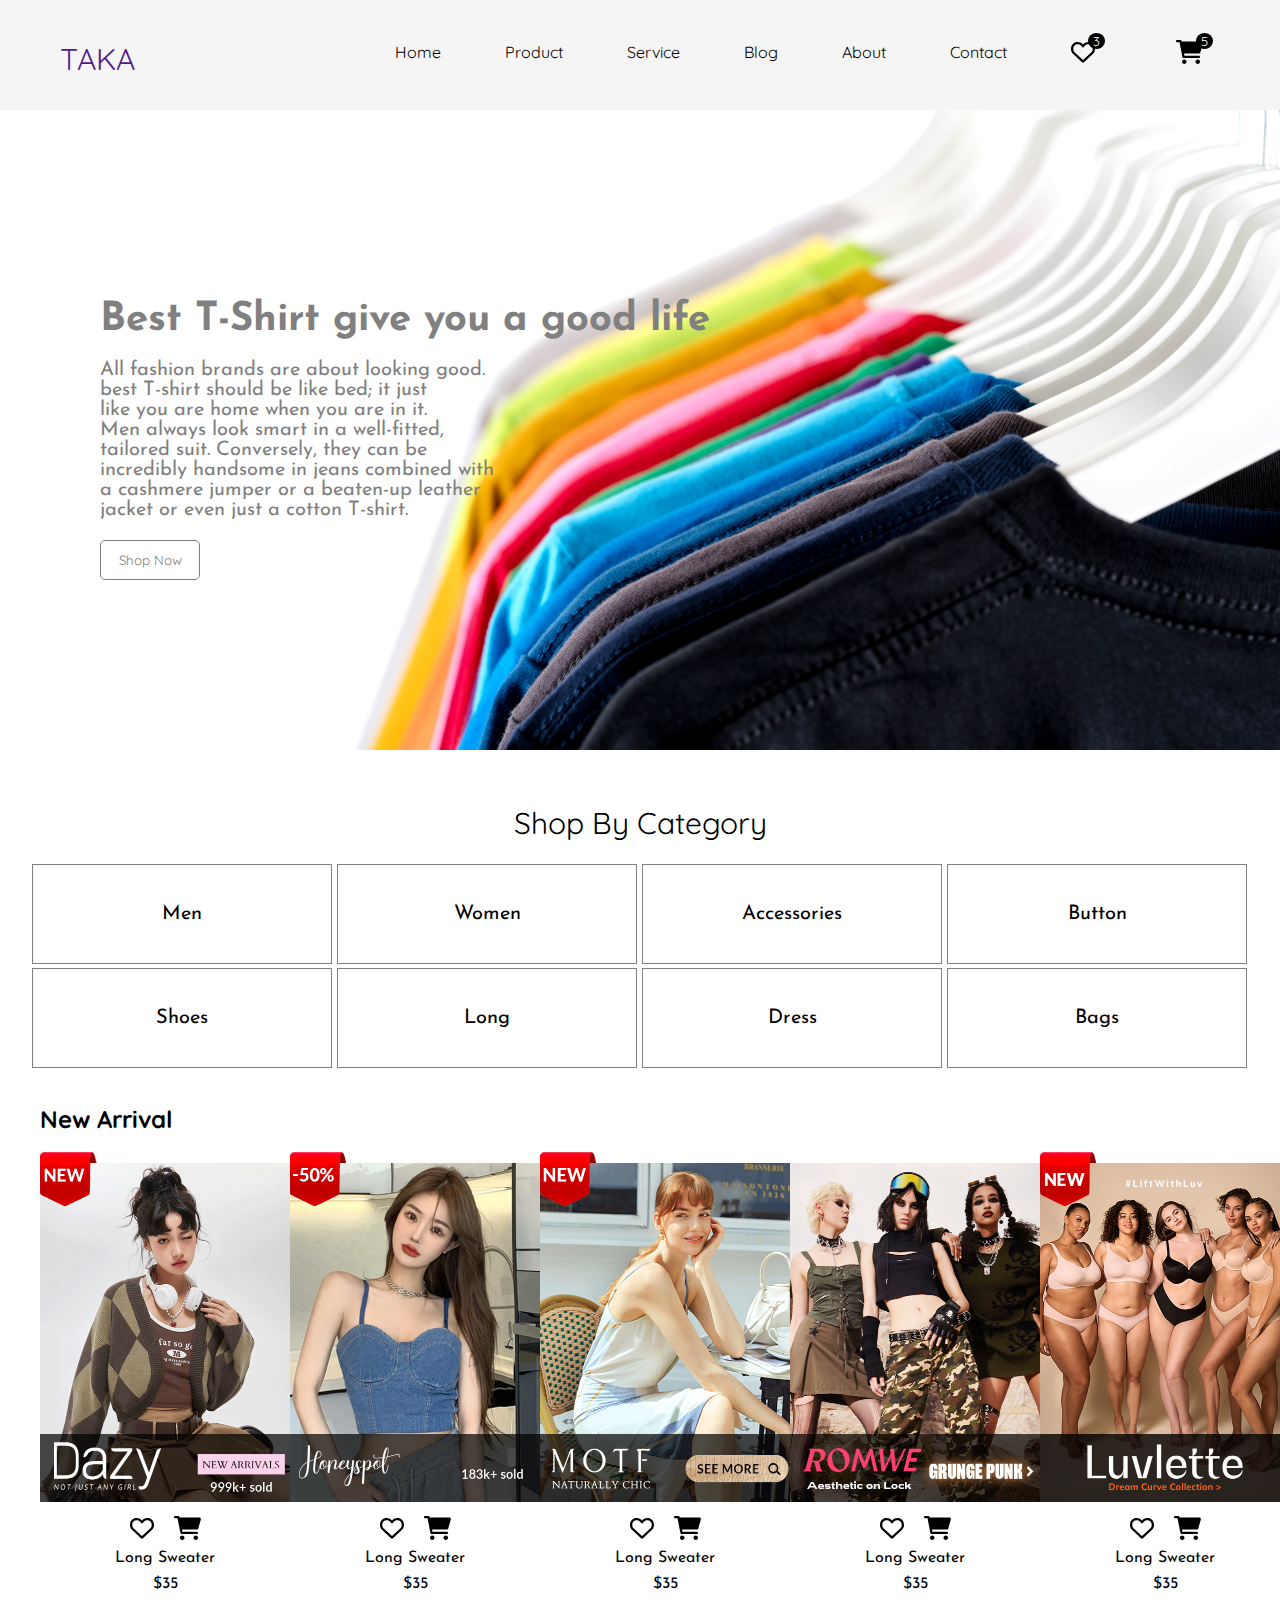
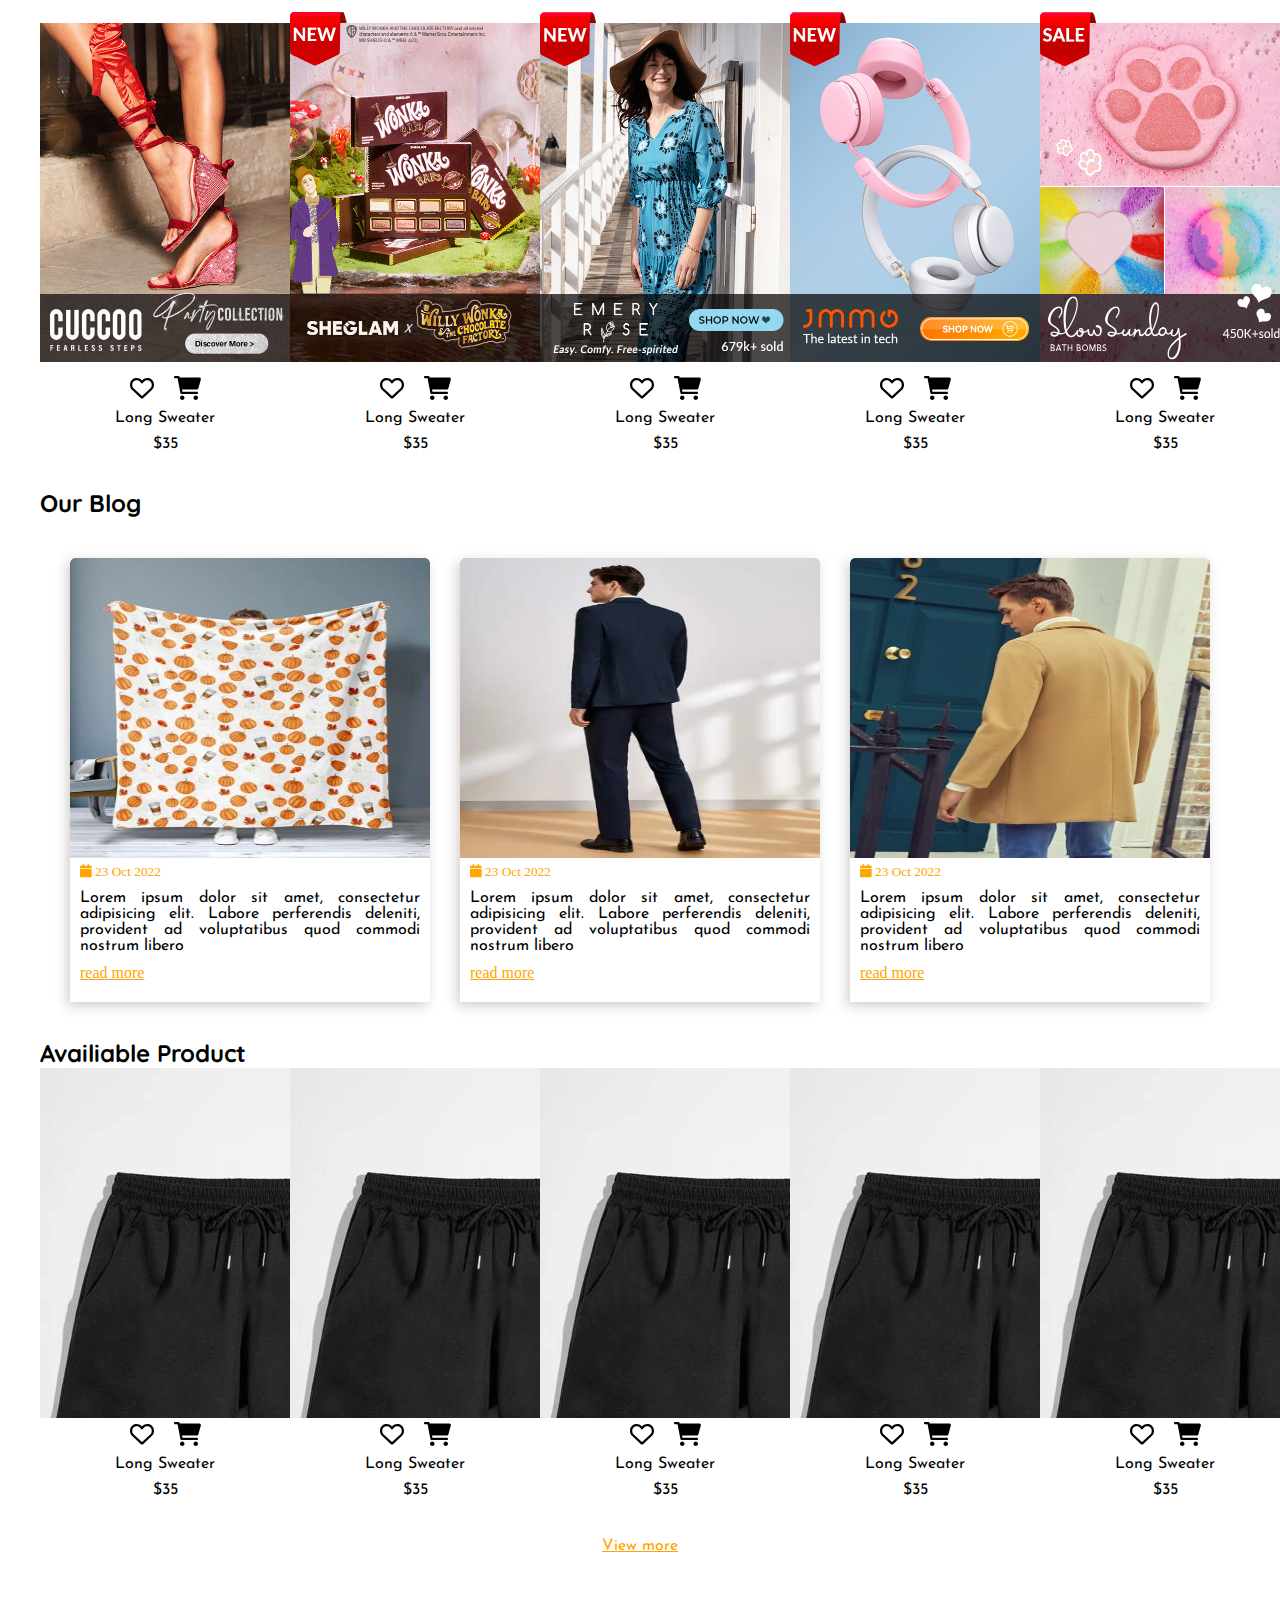
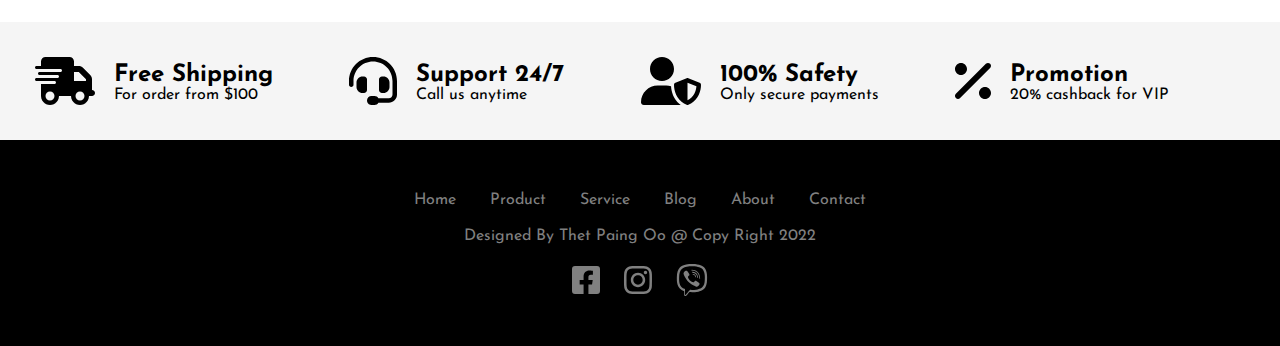
==== index.html @ c4d4c0a4 "htmlcss assignment" ====
<!DOCTYPE html>
<html lang="en">
<head>
    <meta charset="UTF-8">
    <meta http-equiv="X-UA-Compatible" content="IE=edge">
    <meta name="viewport" content="width=device-width, initial-scale=1.0">
    <title>TAKA</title>
    <link rel="icon" href="images/A New Design - Made with PosterMyWall.png">
    <link rel="stylesheet" href="css/style.css">
    <link rel="stylesheet" href="fontawesome/css/all.min.css">
    <script src="fontawesome/js/all.min.js"></script>

    <link rel="preconnect" href="https://fonts.googleapis.com">
    <link rel="preconnect" href="https://fonts.gstatic.com" crossorigin>
    <link href="https://fonts.googleapis.com/css2?family=Quicksand:wght@300&display=swap" rel="stylesheet">
    <link href="https://fonts.googleapis.com/css2?family=Josefin+Sans:wght@100&display=swap" rel="stylesheet">
</head>
<body>
     <nav class="nav_bar">
        <div>
            <a href="" class="logo">TAKA</a>
        </div>
        <ul>
            <li><a href=""class="nav_item">Home</a></li>
            <li><a href=""class="nav_item">Product</a></li>
            <li><a href=""class="nav_item">Service</a></li>
            <li><a href=""class="nav_item">Blog</a></li>
            <li><a href=""class="nav_item">About</a></li>
            <li><a href=""class="nav_item">Contact</a></li>
            <li><a href=""class="nav_item"><i class="fa-regular fa-heart fa-xl"></i><span class="icon_noti">3</span></a></li>
            <li><a href=""class="nav_item"><i class="fa-solid fa-cart-shopping fa-xl"></i><span class="icon_noti">5</span></a></li>
        </ul>
     </nav>

     <div>
        <img src="images/pexels-sorapong-chaipanya-4530799.jpg" alt="" class="bunner_img">
        <div class="bunner_text">
            <h1>Best T-Shirt give you a good life</h1><br>
            <p>All fashion brands are about looking good.<br> best T-shirt should be like bed; it just <br> like you are home when you are in it.
            <br>Men always look smart in a well-fitted,<br>tailored suit. Conversely, they can be <br>incredibly handsome in jeans combined with <br>a cashmere jumper or a beaten-up leather <br>jacket or even just a cotton T-shirt.
        </p><br>
        <button class="shop_now">Shop Now</button>
        </div>
     </div>
     <div>
        <p class="header">Shop By Category</p><br>
        <center class="category_center">
            <a href=""><button class="category">Men</button></a>
            <a href=""><button class="category">Women</button></a>
            <a href=""><button class="category">Accessories</button></a>
            <a href=""><button class="category">Button</button></a>
            <a href=""><button class="category">Shoes</button></a>
            <a href=""><button class="category">Long</button></a>
            <a href=""><button class="category">Dress</button></a>
            <a href=""><button class="category">Bags</button></a>
        </center>
     </div><br><br>
     <h2 class="new_arrival_header">New Arrival</h2><br>
     <div class="new_arrival">
        <div class="newarrivalimg">
            <a href="detail.html"><img src="images/pd1.gif" alt=""></a>
            <p><i class="fa-regular fa-heart fa-xl new_arrival_icon"></i><i class="fa-solid fa-cart-shopping fa-xl"></i></p>
            <p class="pd_name">Long Sweater</p>
            <p class="pd_price">$35</p>
        </div>
        <div class="newarrivalimg">
            <a href="detail.html"><img src="images/pd3.jpeg" alt=""></a>
            <p><i class="fa-regular fa-heart fa-xl new_arrival_icon"></i><i class="fa-solid fa-cart-shopping fa-xl"></i></p>
            <p class="pd_name">Long Sweater</p>
            <p class="pd_price">$35</p>
        </div>
        <div class="newarrivalimg">
            <a href="detail.html"><img src="images/pd4.gif" alt=""></a>
            <p><i class="fa-regular fa-heart fa-xl new_arrival_icon"></i><i class="fa-solid fa-cart-shopping fa-xl"></i></p>
            <p class="pd_name">Long Sweater</p>
            <p class="pd_price">$35</p>
        </div>
        <div class="newarrivalimg">
            <a href="detail.html"><img src="images/pd5.png" alt=""></a>
            <p><i class="fa-regular fa-heart fa-xl new_arrival_icon"></i><i class="fa-solid fa-cart-shopping fa-xl"></i></p>
            <p class="pd_name">Long Sweater</p>
            <p class="pd_price">$35</p>
        </div>
        <div class="newarrivalimg">
            <a href="detail.html"><img src="images/pd6.jpeg" alt=""></a>
            <p><i class="fa-regular fa-heart fa-xl new_arrival_icon"></i><i class="fa-solid fa-cart-shopping fa-xl"></i></p>
            <p class="pd_name">Long Sweater</p>
            <p class="pd_price">$35</p>
        </div>
        <div class="newarrivalimg">
            <a href="detail.html"><img src="images/pd7.gif" alt=""></a>
            <p><i class="fa-regular fa-heart fa-xl new_arrival_icon"></i><i class="fa-solid fa-cart-shopping fa-xl"></i></p>
            <p class="pd_name">Long Sweater</p>
            <p class="pd_price">$35</p>
        </div>
        <div class="newarrivalimg">
            <a href="detail.html"><img src="images/pd8.gif" alt=""></a>
            <p><i class="fa-regular fa-heart fa-xl new_arrival_icon"></i><i class="fa-solid fa-cart-shopping fa-xl"></i></p>
            <p class="pd_name">Long Sweater</p>
            <p class="pd_price">$35</p>
        </div>
        <div class="newarrivalimg">
            <a href="detail.html"><img src="images/pd9.gif" alt=""></a>
            <p><i class="fa-regular fa-heart fa-xl new_arrival_icon"></i><i class="fa-solid fa-cart-shopping fa-xl"></i></p>
            <p class="pd_name">Long Sweater</p>
            <p class="pd_price">$35</p>
        </div>
        <div class="newarrivalimg">
            <a href="detail.html"><img src="images/pd10.jpeg" alt=""></a>
            <p><i class="fa-regular fa-heart fa-xl new_arrival_icon"></i><i class="fa-solid fa-cart-shopping fa-xl"></i></p>
            <p class="pd_name">Long Sweater</p>
            <p class="pd_price">$35</p>
        </div>
        <div class="newarrivalimg">
            <a href="detail.html"><img src="images/pd11.jpeg" alt=""></a>
            <p><i class="fa-regular fa-heart fa-xl new_arrival_icon"></i><i class="fa-solid fa-cart-shopping fa-xl"></i></p>
            <p class="pd_name">Long Sweater</p>
            <p class="pd_price">$35</p>
        </div>
        
     </div>
     <br>
     <br>
     
     <h2 class="new_arrival_header">Our Blog</h2>
     <div class="blog">
        <div>
            <a href="" class="blog_img_zoom"><img src="images/ob1.webp" alt="" class="ob_img"></a>
            <small class="blog_date"><i class="fa-solid fa-calendar"></i> 23 Oct 2022</small>
            <p class="blog_text">Lorem ipsum dolor sit amet, consectetur adipisicing elit. Labore perferendis deleniti, provident ad voluptatibus quod commodi nostrum libero</p>
            <p>
                <a href="" class="readmore">read more</a>
            </p>
        </div>
        <div>
            <a href="" class="blog_img_zoom"><img src="images/ob2.webp" alt="" class="ob_img"></a>
            <small class="blog_date"><i class="fa-solid fa-calendar"></i> 23 Oct 2022</small>
            <p class="blog_text">Lorem ipsum dolor sit amet, consectetur adipisicing elit. Labore perferendis deleniti, provident ad voluptatibus quod commodi nostrum libero</p>
            <p>
                <a href="" class="readmore">read more</a>
            </p>
        </div>
        <div>
            <a href="" class="blog_img_zoom"><img src="images/ob3.webp" alt="" class="ob_img"></a>
            <small class="blog_date"><i class="fa-solid fa-calendar"></i> 23 Oct 2022</small>
            <p class="blog_text">Lorem ipsum dolor sit amet, consectetur adipisicing elit. Labore perferendis deleniti, provident ad voluptatibus quod commodi nostrum libero</p>
            <p>
                <a href="" class="readmore">read more</a>
            </p>
        </div>
     </div>
     <br><br>

     <h2 class="new_arrival_header">Availiable Product</h2>
     <div class="new_arrival">
        <div class="newarrivalimg">
            <a href="detail.html" class="available_image"></a>
            <p><i class="fa-regular fa-heart fa-xl new_arrival_icon"></i><i class="fa-solid fa-cart-shopping fa-xl"></i></p>
            <p class="pd_name">Long Sweater</p>
            <p class="pd_price">$35</p>
        </div>
        <div class="newarrivalimg">
            <a href="detail.html" class="available_image"></a>
            <p><i class="fa-regular fa-heart fa-xl new_arrival_icon"></i><i class="fa-solid fa-cart-shopping fa-xl"></i></p>
            <p class="pd_name">Long Sweater</p>
            <p class="pd_price">$35</p>
        </div>
        <div class="newarrivalimg">
            <a href="detail.html" class="available_image"></a>
            <p><i class="fa-regular fa-heart fa-xl new_arrival_icon"></i><i class="fa-solid fa-cart-shopping fa-xl"></i></p>
            <p class="pd_name">Long Sweater</p>
            <p class="pd_price">$35</p>
        </div>
        <div class="newarrivalimg">
            <a href="detail.html" class="available_image"></a>
            <p><i class="fa-regular fa-heart fa-xl new_arrival_icon"></i><i class="fa-solid fa-cart-shopping fa-xl"></i></p>
            <p class="pd_name">Long Sweater</p>
            <p class="pd_price">$35</p>
        </div>
        <div class="newarrivalimg">
            <a href="detail.html" class="available_image"></a>
            <p><i class="fa-regular fa-heart fa-xl new_arrival_icon"></i><i class="fa-solid fa-cart-shopping fa-xl"></i></p>
            <p class="pd_name">Long Sweater</p>
            <p class="pd_price">$35</p>
        </div><br>
     </div>
     <div style="text-align: center;">
        <a href="" class="view_more">View more</a>
     </div><br>

     <div class="support">
        <div>
            <i class="fa-solid fa-truck-fast fa-3x"></i>
            <p><b>Free Shipping</b><br> For order from $100</p>
        </div>
        <div>
            <i class="fa-solid fa-headset fa-3x"></i>
            <p><b>Support 24/7</b><br> Call us anytime</p>
        </div>
        <div>
            <i class="fa-solid fa-user-shield fa-3x"></i>
            <p><b>100% Safety</b><br> Only secure payments</p>
        </div>
        <div>
            <i class="fa-solid fa-percent fa-3x"></i>
            <p><b>Promotion</b><br> 20% cashback for VIP</p>
        </div>
     </div>
     <footer class="footer">
        <center>
            <a href="" class="footer_nav">Home</a>
            <a href="" class="footer_nav">Product</a>
            <a href="" class="footer_nav">Service</a>
            <a href="" class="footer_nav">Blog</a>
            <a href="" class="footer_nav">About</a>
            <a href="" class="footer_nav">Contact</a>
            <p class="designed_by">Designed By Thet Paing Oo @ Copy Right 2022</p>
            <a href="" class="footer_icon"><i class="fa-brands fa-square-facebook fa-2x"></i></a>
            <a href="" class="footer_icon"><i class="fa-brands fa-instagram fa-2x"></i></a>
            <a href="" class="footer_icon"><i class="fa-brands fa-viber fa-2x"></i></a>
         </center>
     </footer>
    
</body>
</html>
---- css/style.css ----
*{
    margin: 0;
    padding: 0;
}
.nav_bar{
    background-color: whitesmoke;
    height: 110px;
    box-shadow: 1px 1px 20px slategray;
}
.nav_bar div{
    display: inline-block;
}
.nav_bar ul{
    display: inline-block;
    float: right;
}
.nav_bar ul li{
    display: inline-block;
    margin-top: 40px;
    margin-right: 60px;
}
.nav_bar ul li a{
    text-decoration: none;
    font-family: 'Quicksand', sans-serif;
    color: black;
}
.logo{
    text-decoration: none;
    margin-top: 40px;
    margin-left: 60px;
    display: inline-block;
    font-size: 30px;
    font-family: 'Quicksand', sans-serif;
}
.nav_item:hover{
    color: rgb(224, 193, 135);
}
.icon_noti{
    position: relative;
    top: -12px;
    background-color: black;
    color: white;
    padding: 0px 5px;
    border-radius: 50%;
    font-size: 13px;
    left: -7px;
}
.icon_noti:hover{
    background-color: rgb(224, 193, 135);
    color: black;
}
.bunner_img{
    width: 100%;
}
.bunner_text{
    font-family: 'Josefin Sans', sans-serif;
    font-size: 20px;
    color: grey;
    position: absolute;
    top: 300px;
    left: 100px;
}
.shop_now{
    width: 100px;
    height: 40px;
    border-radius: 5px;
    border: 1px solid grey;
    background-color: transparent;
    font-family: 'Quicksand', sans-serif;
    color: grey;
}
.shop_now:hover{
    cursor: pointer;
    background-color: black;
    font-family: 'Quicksand', sans-serif;
    color: gray;
    width: 105px;
    height: 44px;
}
.header{
    text-align: center;
    margin-top: 50px;
    font-family: 'Quicksand', sans-serif;
    font-size: 30px;
}
.category{
    width: 300px;
    height: 100px;
    margin-right: 1px;
    margin-top: 4px;
    background-color: transparent;
    color: black;
    box-shadow: none;
    border: 0.05px solid grey;
    font-family: 'Josefin Sans', sans-serif;
    font-size: 20px;
}
.category:hover{
    background-color: black;
    color: white;
    border: none;
}

/* new arrival */

.new_arrival_header{
    margin-left: 40px;
    font-family: 'Quicksand', sans-serif;
}

.newarrivalimg a img{
    width: 250px;
    height: 350px;
    margin-bottom: 10px;
}
.new_arrival{
    display: grid;
    grid-template-columns: auto auto auto auto auto;
    margin-left: 40px;
    margin-right: 40px;
    text-align: center;
    grid-row-gap: 20px;
}
.new_arrival_icon{
    padding-right: 20px;
}
.pd_name{
    padding-top: 10px;
    padding-bottom: 10px;
    font-family: 'Josefin Sans', sans-serif;
}
.pd_price{
    font-family: 'Josefin Sans', sans-serif;
}

/*blog*/
.ob_img{
    width: 100%;
    height: 300px;
    border-radius: 5px 5px 0px 0px;
    transition-duration: .5s;
}
.ob_img:hover{
    transform: scale(1.2);
}
.blog_img_zoom{
    width: 100%;
    height: 300px;
    display: inline-block;
    overflow: hidden;
    border-radius: 5px 5px 0px 0px;
}
.blog{
    display: grid;
    grid-template-columns: auto auto auto;
    margin-left: 70px;
    margin-right: 70px;
    padding-top: 40px;
    grid-column-gap: 30px;
}
.blog_date{
    color: orange;
    text-decoration: none;
    padding-left: 10px;
}
.blog_text{
    text-align: justify;
    padding-left: 10px;
    padding-right: 10px;
    padding-top: 10px;
    font-family: 'Josefin Sans', sans-serif;
}
.blog div{
    box-shadow: -3px 4px 12px rgb(212, 205, 205);
}
.readmore{
    display: inline-block;
    color: orange;
    padding-top: 10px;
    padding-left: 10px;
    padding-bottom: 20px;
}
.available_image{
    display: inline-block;
    width: 250px;
    height: 350px;
    background-image: url(../images/avn1.webp);
}
.available_image:hover{
    background-image: url(../images/avnc1.webp);
}
.view_more{
    display: inline-block;
    color: orange;
    font-family: 'Josefin Sans', sans-serif;
}

/* support */
.support div p{
    display: inline-block;
    margin-left: 15px;
    font-family: 'Josefin Sans', sans-serif;
}
.support{
    display: grid;
    grid-template-columns: auto auto auto auto;
    margin-top: 50px;
    padding: 35px;
    background-color: whitesmoke;
    align-items: center;

}

.support div p b{
    font-size: 24px;
    font-family: 'Josefin Sans', sans-serif;
}

/*footer*/

.footer{
    background-color: black;
    padding-top: 50px;
}
.footer_nav{
    font-family: 'Josefin Sans', sans-serif;
    color: gray;
    text-decoration: none;
    margin: 0px 15px;
}
.designed_by{
    font-family: 'Josefin Sans', sans-serif;
    color: gray;
    margin-top: 20px;
}
.footer_icon{
    color: gray;
    display: inline-block;
    margin: 20px 10px 50px;
}
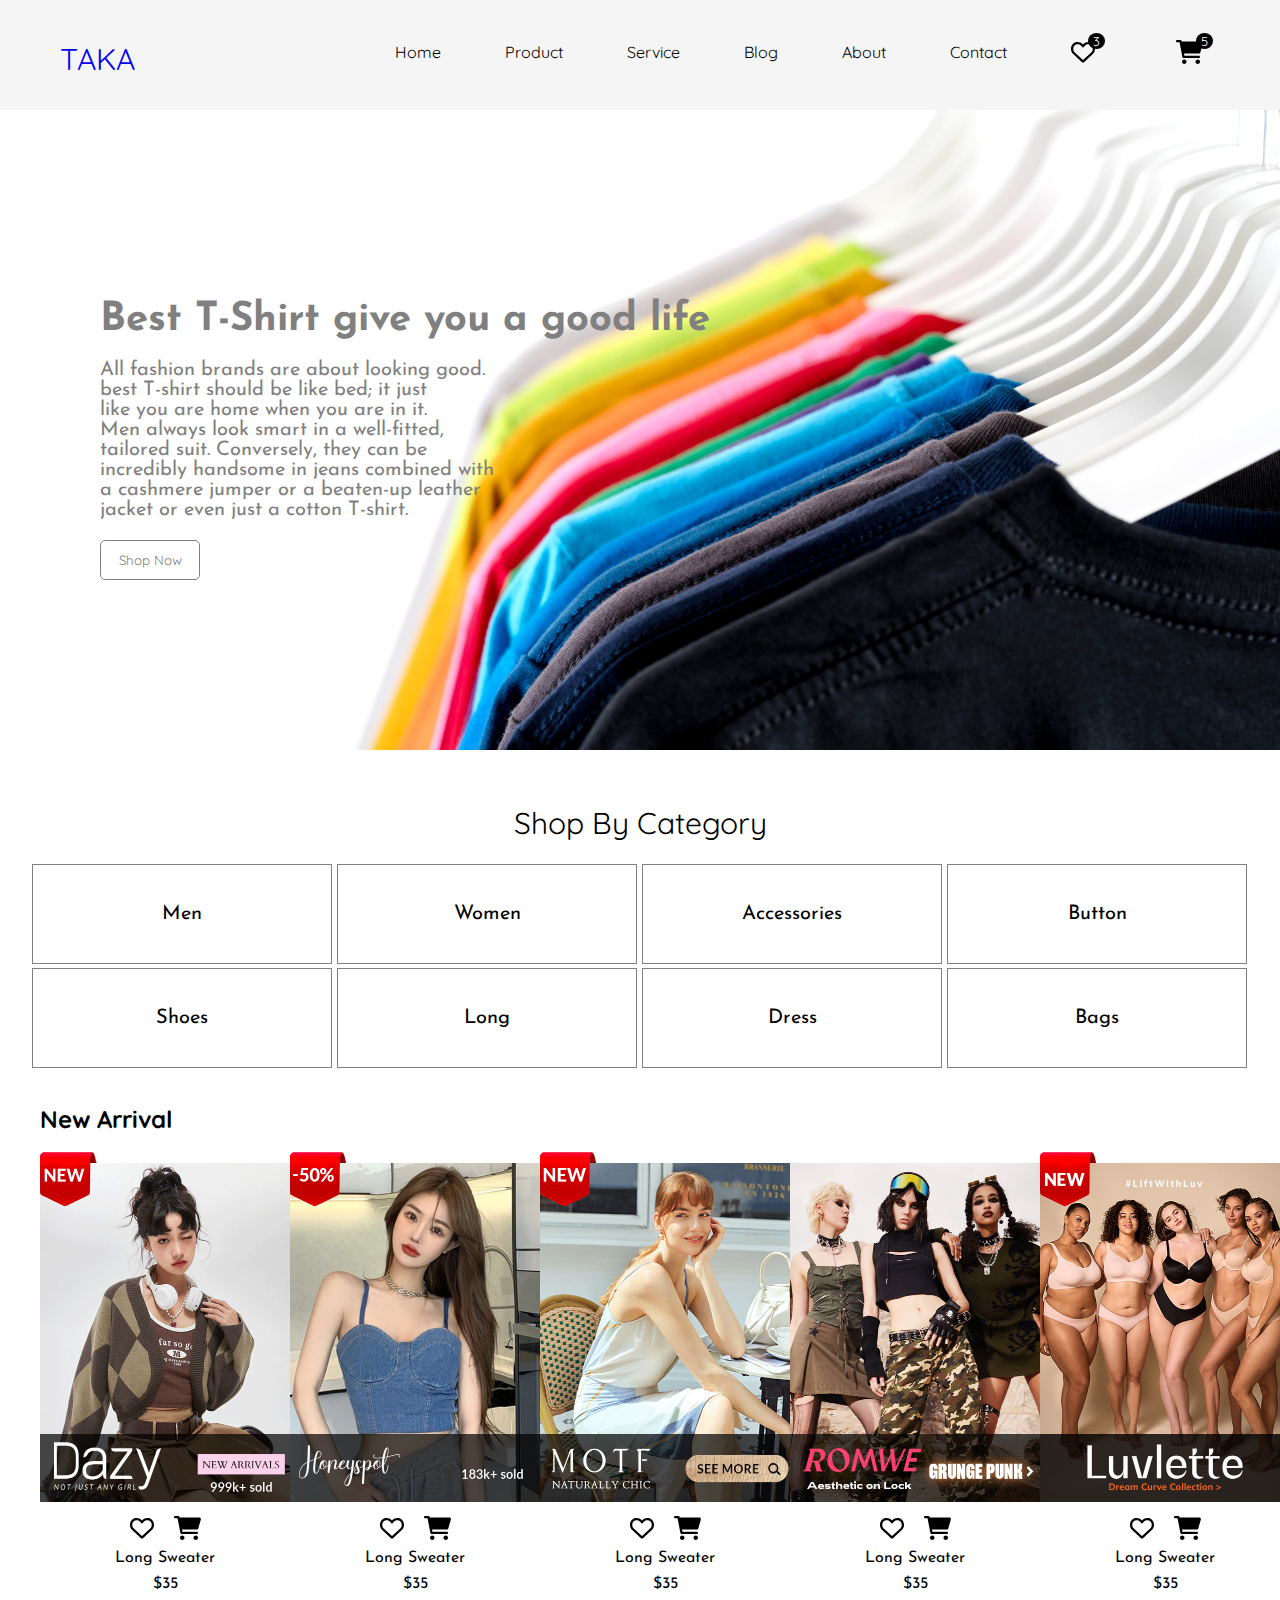
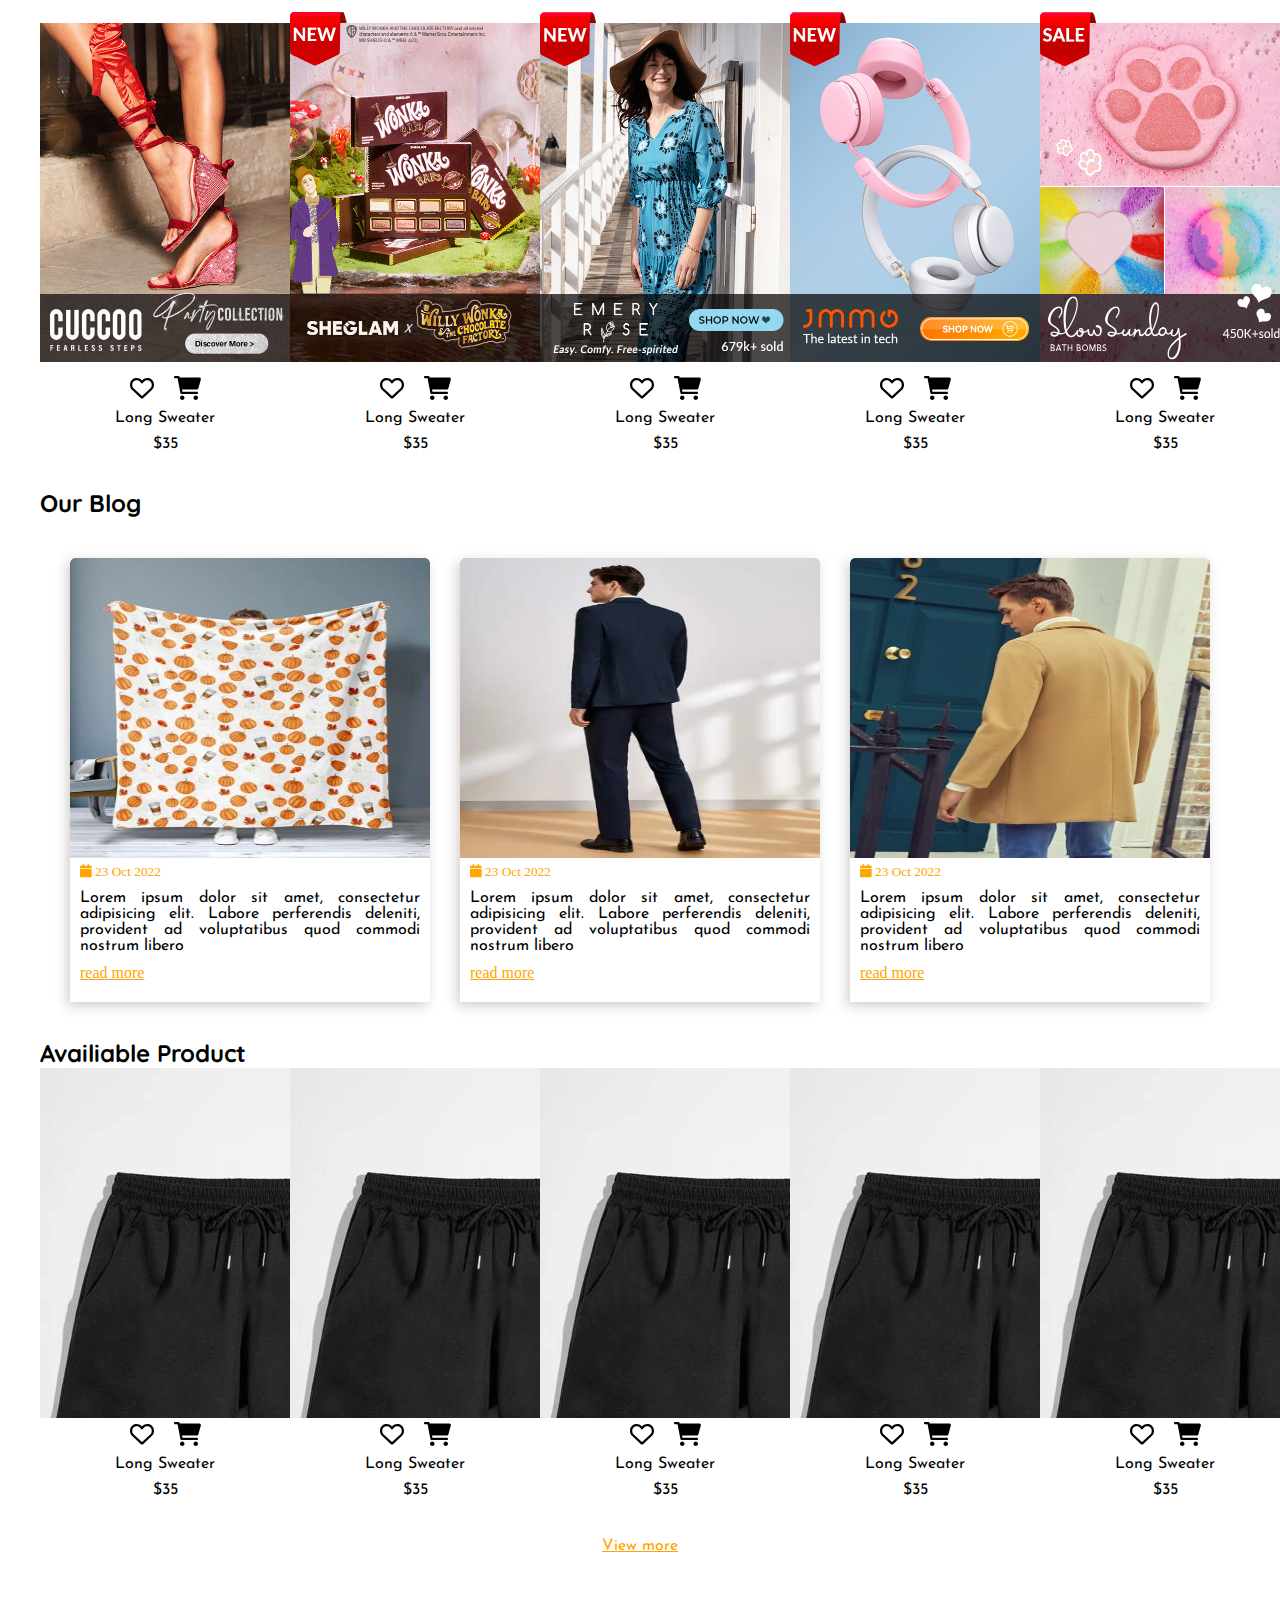
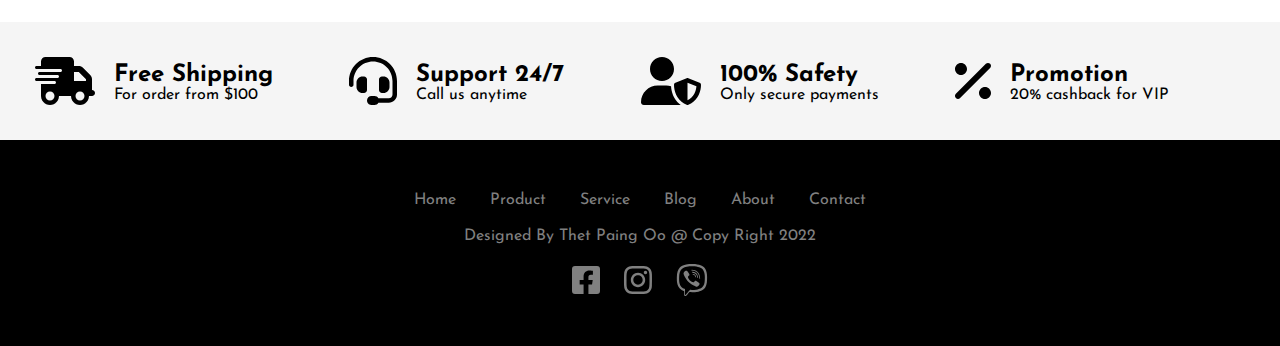
==== commit 59f65e80: "html css assginment" ====
--- a/index.html
+++ b/index.html
@@ -18,15 +18,15 @@
 <body>
      <nav class="nav_bar">
         <div>
-            <a href="" class="logo">TAKA</a>
+            <a href="index.html" class="logo">TAKA</a>
         </div>
         <ul>
-            <li><a href=""class="nav_item">Home</a></li>
-            <li><a href=""class="nav_item">Product</a></li>
-            <li><a href=""class="nav_item">Service</a></li>
-            <li><a href=""class="nav_item">Blog</a></li>
-            <li><a href=""class="nav_item">About</a></li>
-            <li><a href=""class="nav_item">Contact</a></li>
+            <li><a href="index.html"class="nav_item">Home</a></li>
+            <li><a href="product.html"class="nav_item">Product</a></li>
+            <li><a href="service.html"class="nav_item">Service</a></li>
+            <li><a href="blog.html"class="nav_item">Blog</a></li>
+            <li><a href="about.html"class="nav_item">About</a></li>
+            <li><a href="contact.html"class="nav_item">Contact</a></li>
             <li><a href=""class="nav_item"><i class="fa-regular fa-heart fa-xl"></i><span class="icon_noti">3</span></a></li>
             <li><a href=""class="nav_item"><i class="fa-solid fa-cart-shopping fa-xl"></i><span class="icon_noti">5</span></a></li>
         </ul>
--- a/css/style.css
+++ b/css/style.css
@@ -237,4 +237,84 @@
     color: gray;
     display: inline-block;
     margin: 20px 10px 50px;
+}
+
+
+.pd_image{
+    width: 250px;
+    height: 350px;
+}
+.myproduct{
+    display: grid;
+    grid-template-columns: auto auto auto auto;
+    margin-left: 40px;
+    margin-top: 30px;
+    margin-bottom: 50px;
+    text-align: center;
+}
+.allproduct{
+    font-family: 'Quicksand', sans-serif;
+    font-size: 30px;
+    margin-bottom: 30px;
+}
+
+/*helpcenter */
+.helpcenter img{
+    display: inline-block;
+    width: 90%;
+    margin-top: 50px;
+    margin-left: 70px;
+}
+
+.helptext{
+    font-family: 'Josefin Sans', sans-serif;
+    font-size: 20px;
+    color: black;
+    position: absolute;
+    top: 200px;
+    left: 40%;
+}
+.helpinput{
+    width: 600px;
+    height: 40px;
+    font-family: 'Josefin Sans', sans-serif;
+    position: absolute;
+    top: 250px;
+    left: 29%;
+}
+.help_icon{
+    position: absolute;
+    top: 256px;
+    left: 370px;
+}
+.servicetext{
+    margin-left: 30%;
+    margin-right: 30%;
+    margin-bottom: 50px;
+    font-family: 'Josefin Sans', sans-serif;
+    text-align: center;
+    text-justify: auto;
+}
+.abouttext{
+    margin-left: 100px;
+    margin-right: 100px;
+    font-family: 'Josefin Sans', sans-serif;
+}
+.about_image{
+    width: 300px;
+    height: 220px;
+}
+.aboutheadertext{
+    font-family: 'Quicksand', sans-serif;
+}
+.contactlist{
+    display: grid;
+    grid-template-columns: auto auto auto;
+    margin-left: 40px;
+    margin-top: 30px;
+    margin-bottom: 50px;
+    text-align: center;
+}
+.contact_img{
+    margin-top: 20px;
 }